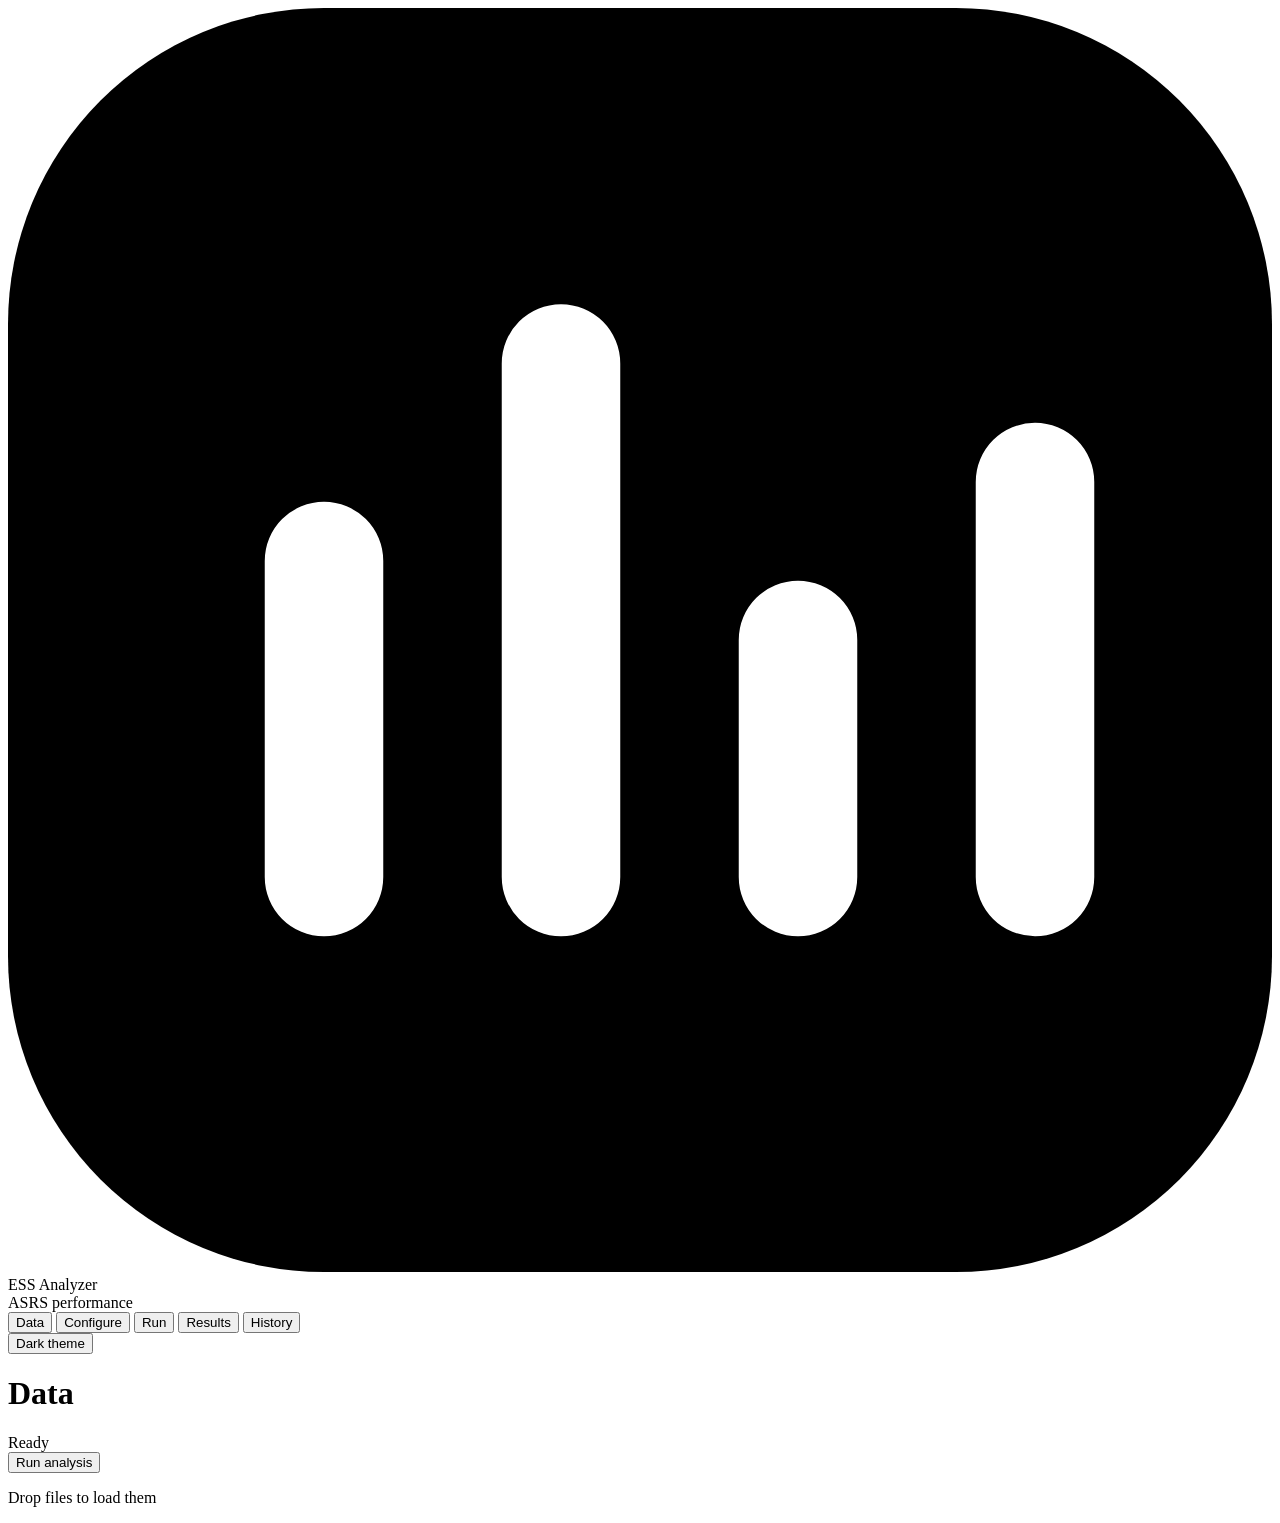
==== webui/index.html @ 0b5bb808 "Replace Tkinter GUI with a modern local web UI - server.py: FastAPI backend (uploads, background loa" ====
<!doctype html>
<html lang="en">
<head>
<meta charset="utf-8">
<meta name="viewport" content="width=device-width, initial-scale=1">
<title>ESS Analyzer</title>
<link rel="icon" href="data:image/svg+xml,%3Csvg xmlns='http://www.w3.org/2000/svg' viewBox='0 0 32 32'%3E%3Crect width='32' height='32' rx='8' fill='%23e94560'/%3E%3Cpath d='M8 22V14M14 22V9M20 22v-6M26 22V12' stroke='white' stroke-width='3' stroke-linecap='round'/%3E%3C/svg%3E">
<link rel="stylesheet" href="/static/app.css">
<script>
  // Apply the saved theme before first paint (no flash).
  try {
    var t = localStorage.getItem("ess.theme");
    if (t === "dark" || t === "light") document.documentElement.dataset.theme = t;
  } catch (e) {}
</script>
</head>
<body>
<div class="shell">
  <aside class="sidebar">
    <div class="brand">
      <div class="brand-mark" aria-hidden="true">
        <svg viewBox="0 0 32 32"><rect width="32" height="32" rx="8" fill="currentColor"/><path d="M8 22V14M14 22V9M20 22v-6M26 22V12" stroke="#fff" stroke-width="3" stroke-linecap="round"/></svg>
      </div>
      <div>
        <div class="brand-name">ESS Analyzer</div>
        <div class="brand-sub">ASRS performance</div>
      </div>
    </div>
    <nav class="nav" id="nav">
      <button class="nav-item" data-page="data"><span class="ico" data-icon="files"></span><span>Data</span><span class="nav-badge" id="badge-data"></span></button>
      <button class="nav-item" data-page="configure"><span class="ico" data-icon="sliders"></span><span>Configure</span></button>
      <button class="nav-item" data-page="run"><span class="ico" data-icon="play"></span><span>Run</span><span class="nav-badge" id="badge-run"></span></button>
      <button class="nav-item" data-page="results"><span class="ico" data-icon="chart"></span><span>Results</span></button>
      <button class="nav-item" data-page="history"><span class="ico" data-icon="clock"></span><span>History</span></button>
    </nav>
    <div class="sidebar-foot">
      <button class="side-btn" id="theme-btn" title="Toggle light / dark theme"><span class="ico" data-icon="moon"></span><span id="theme-label">Dark theme</span></button>
      <div class="version" id="version"></div>
    </div>
  </aside>

  <main class="main">
    <header class="topbar">
      <div>
        <h1 id="page-title">Data</h1>
        <p id="page-sub" class="muted"></p>
      </div>
      <div class="topbar-actions">
        <div class="status-pill" id="status-pill"><span class="dot"></span><span id="status-text">Ready</span></div>
        <button class="btn primary" id="run-btn"><span class="ico" data-icon="play"></span>Run analysis</button>
      </div>
    </header>

    <section class="page" id="page-data"></section>
    <section class="page" id="page-configure"></section>
    <section class="page" id="page-run"></section>
    <section class="page" id="page-results"></section>
    <section class="page" id="page-history"></section>
  </main>
</div>

<div class="drop-overlay" id="drop-overlay"><div><span class="ico xl" data-icon="upload"></span><p>Drop files to load them</p></div></div>
<div class="toasts" id="toasts" aria-live="polite"></div>
<input type="file" id="file-input" multiple accept=".xlsx,.xlsm,.log,.json" hidden>

<div class="modal" id="chart-modal" hidden>
  <div class="modal-card">
    <div class="modal-head"><h3 id="modal-title"></h3><button class="icon-btn" id="modal-close" title="Close (Esc)"><span class="ico" data-icon="x"></span></button></div>
    <div class="modal-body" id="modal-body"></div>
  </div>
</div>

<script src="/vendor/plotly.min.js"></script>
<script src="/static/app.js"></script>
</body>
</html>
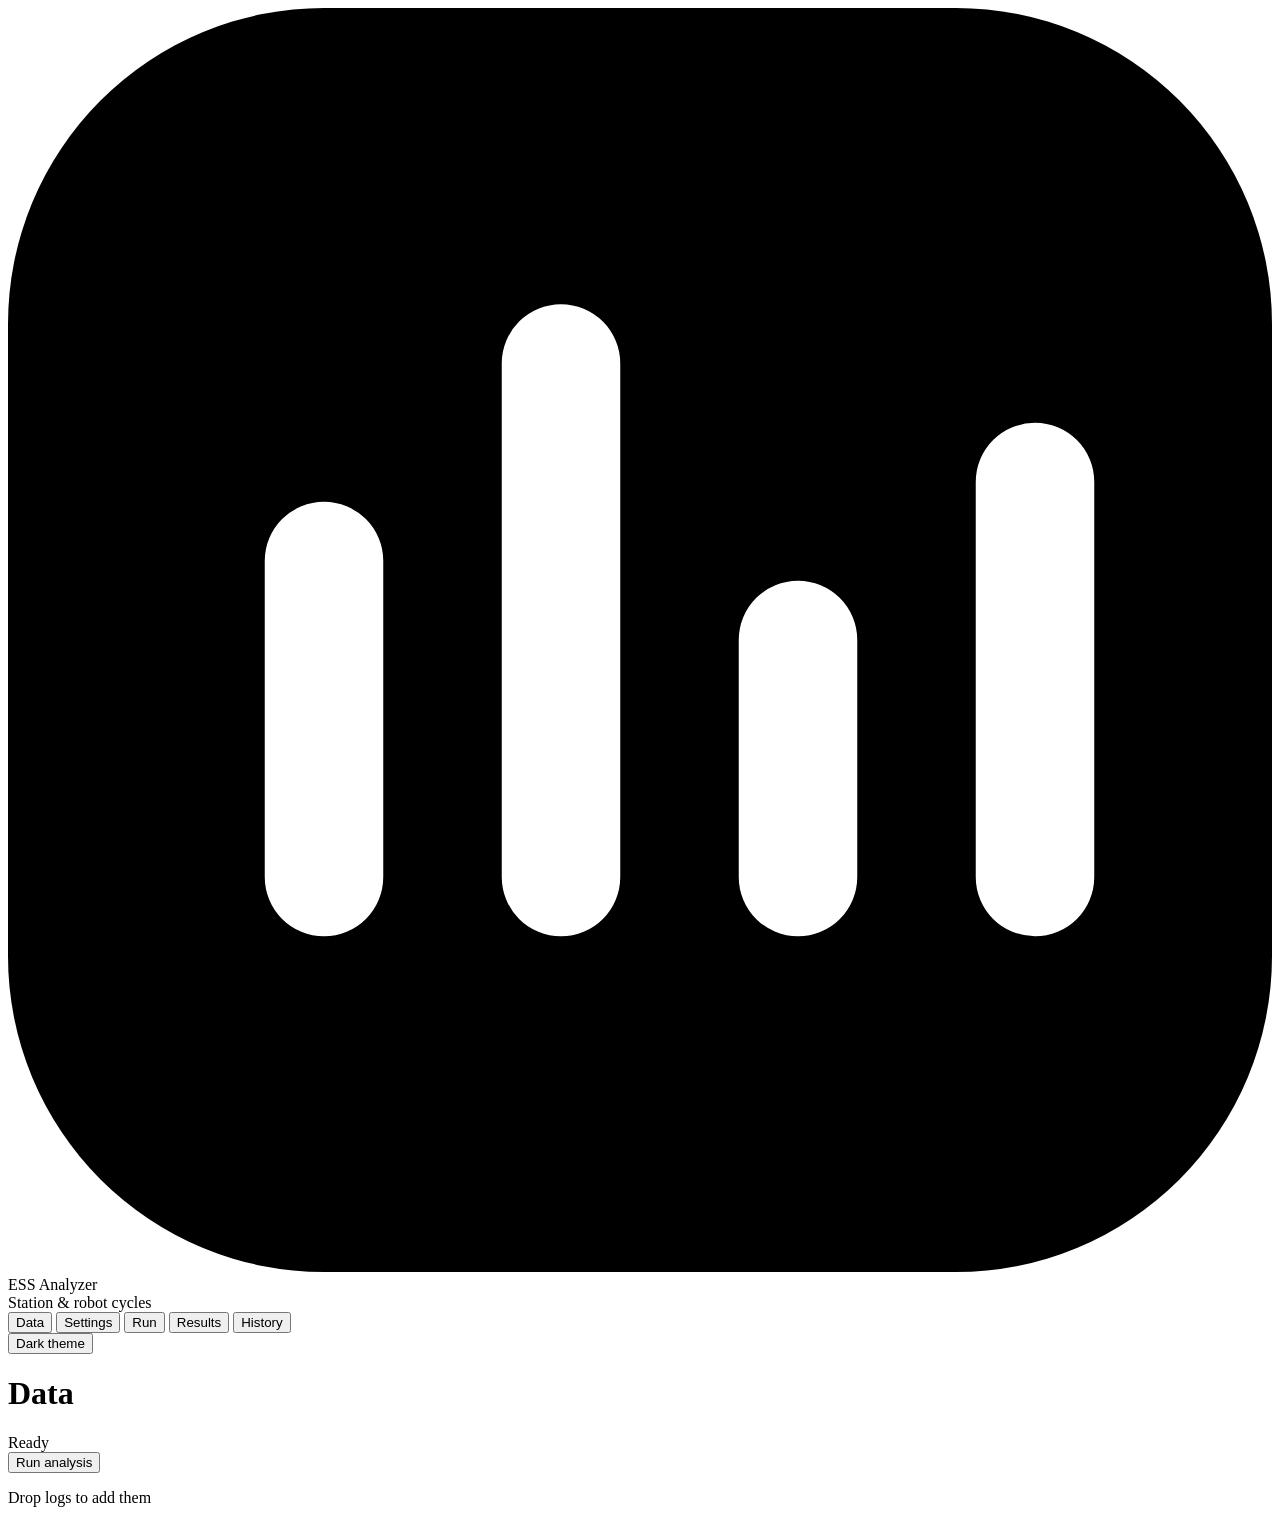
==== commit 6dfc17c4: "bunch of changes" ====
--- a/webui/index.html
+++ b/webui/index.html
@@ -23,12 +23,12 @@
       </div>
       <div>
         <div class="brand-name">ESS Analyzer</div>
-        <div class="brand-sub">ASRS performance</div>
+        <div class="brand-sub">Station &amp; robot cycles</div>
       </div>
     </div>
     <nav class="nav" id="nav">
       <button class="nav-item" data-page="data"><span class="ico" data-icon="files"></span><span>Data</span><span class="nav-badge" id="badge-data"></span></button>
-      <button class="nav-item" data-page="configure"><span class="ico" data-icon="sliders"></span><span>Configure</span></button>
+      <button class="nav-item" data-page="configure"><span class="ico" data-icon="sliders"></span><span>Settings</span></button>
       <button class="nav-item" data-page="run"><span class="ico" data-icon="play"></span><span>Run</span><span class="nav-badge" id="badge-run"></span></button>
       <button class="nav-item" data-page="results"><span class="ico" data-icon="chart"></span><span>Results</span></button>
       <button class="nav-item" data-page="history"><span class="ico" data-icon="clock"></span><span>History</span></button>
@@ -59,18 +59,10 @@
   </main>
 </div>
 
-<div class="drop-overlay" id="drop-overlay"><div><span class="ico xl" data-icon="upload"></span><p>Drop files to load them</p></div></div>
+<div class="drop-overlay" id="drop-overlay"><div><span class="ico xl" data-icon="upload"></span><p>Drop logs to add them</p></div></div>
 <div class="toasts" id="toasts" aria-live="polite"></div>
-<input type="file" id="file-input" multiple accept=".xlsx,.xlsm,.log,.json" hidden>
+<input type="file" id="file-input" multiple accept=".log,.gz" hidden>
 
-<div class="modal" id="chart-modal" hidden>
-  <div class="modal-card">
-    <div class="modal-head"><h3 id="modal-title"></h3><button class="icon-btn" id="modal-close" title="Close (Esc)"><span class="ico" data-icon="x"></span></button></div>
-    <div class="modal-body" id="modal-body"></div>
-  </div>
-</div>
-
-<script src="/vendor/plotly.min.js"></script>
 <script src="/static/app.js"></script>
 </body>
 </html>
